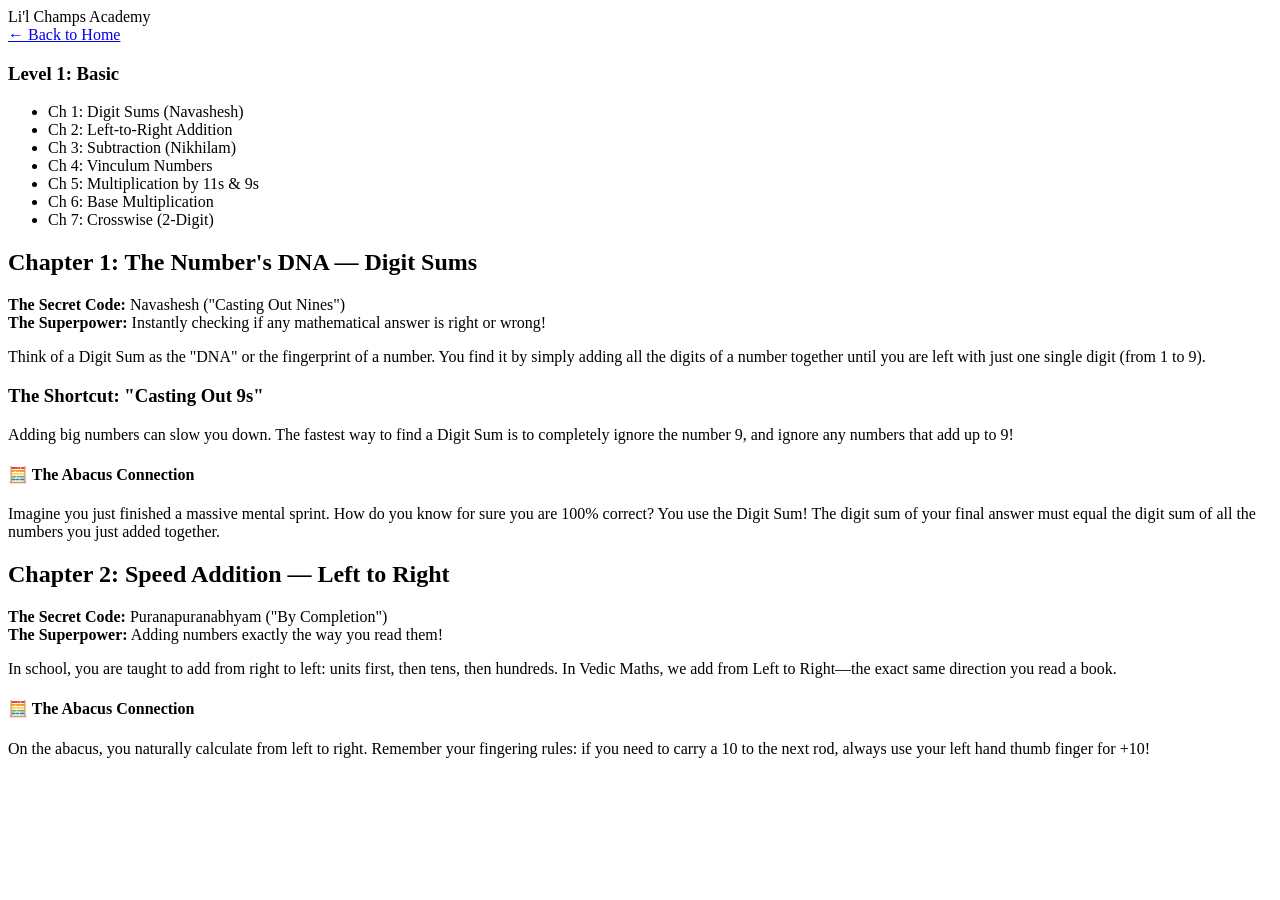
==== level1.html @ afca4a39 "Add level1.html for Vedic Mathematics course" ====
<!DOCTYPE html>
<html lang="en">
<head>
    <meta charset="UTF-8">
    <meta name="viewport" content="width=device-width, initial-scale=1.0">
    <title>Level 1 - Li'l Champs Vedic Mathematics</title>
    <link rel="stylesheet" href="course-style.css">
    <link href="https://fonts.googleapis.com/css2?family=Poppins:wght@300;400;600;700&display=swap" rel="stylesheet">
</head>
<body>

    <!-- Top Navigation -->
    <header class="top-nav">
        <div class="logo"><span class="highlight">Li'l Champs</span> Academy</div>
        <a href="index.html" class="back-btn">← Back to Home</a>
    </header>

    <div class="course-container">
        <!-- Sidebar Navigation -->
        <aside class="sidebar" id="sidebar">
            <h3 class="level-title">Level 1: Basic</h3>
            <ul class="chapter-list">
                <li onclick="showChapter('ch1')" class="active">Ch 1: Digit Sums (Navashesh)</li>
                <li onclick="showChapter('ch2')">Ch 2: Left-to-Right Addition</li>
                <li onclick="showChapter('ch3')">Ch 3: Subtraction (Nikhilam)</li>
                <li onclick="showChapter('ch4')">Ch 4: Vinculum Numbers</li>
                <li onclick="showChapter('ch5')">Ch 5: Multiplication by 11s & 9s</li>
                <li onclick="showChapter('ch6')">Ch 6: Base Multiplication</li>
                <li onclick="showChapter('ch7')">Ch 7: Crosswise (2-Digit)</li>
                <!-- Add the rest of your 16 chapters here -->
            </ul>
        </aside>

        <!-- Main Content Area -->
        <main class="content-area">
            
            <!-- Chapter 1 Content -->
            <section id="ch1" class="chapter-content active-content">
                <h2>Chapter 1: The Number's DNA — Digit Sums</h2>
                <div class="sutra-box">
                    <strong>The Secret Code:</strong> Navashesh ("Casting Out Nines")<br>
                    <strong>The Superpower:</strong> Instantly checking if any mathematical answer is right or wrong!
                </div>
                <p>Think of a Digit Sum as the "DNA" or the fingerprint of a number. You find it by simply adding all the digits of a number together until you are left with just one single digit (from 1 to 9).</p>
                
                <h3>The Shortcut: "Casting Out 9s"</h3>
                <p>Adding big numbers can slow you down. The fastest way to find a Digit Sum is to completely ignore the number 9, and ignore any numbers that add up to 9!</p>
                
                <div class="abacus-box">
                    <h4>🧮 The Abacus Connection</h4>
                    <p>Imagine you just finished a massive mental sprint. How do you know for sure you are 100% correct? You use the Digit Sum! The digit sum of your final answer must equal the digit sum of all the numbers you just added together.</p>
                </div>
            </section>

            <!-- Chapter 2 Content -->
            <section id="ch2" class="chapter-content">
                <h2>Chapter 2: Speed Addition — Left to Right</h2>
                <div class="sutra-box">
                    <strong>The Secret Code:</strong> Puranapuranabhyam ("By Completion")<br>
                    <strong>The Superpower:</strong> Adding numbers exactly the way you read them!
                </div>
                <p>In school, you are taught to add from right to left: units first, then tens, then hundreds. In Vedic Maths, we add from Left to Right—the exact same direction you read a book.</p>
                
                <div class="abacus-box">
                    <h4>🧮 The Abacus Connection</h4>
                    <p>On the abacus, you naturally calculate from left to right. Remember your fingering rules: if you need to carry a 10 to the next rod, always use your left hand thumb finger for +10!</p>
                </div>
            </section>

            <!-- Add other chapter sections here with matching IDs (ch3, ch4, etc.) -->

        </main>
    </div>

    <script src="course.js"></script>
</body>
</html>
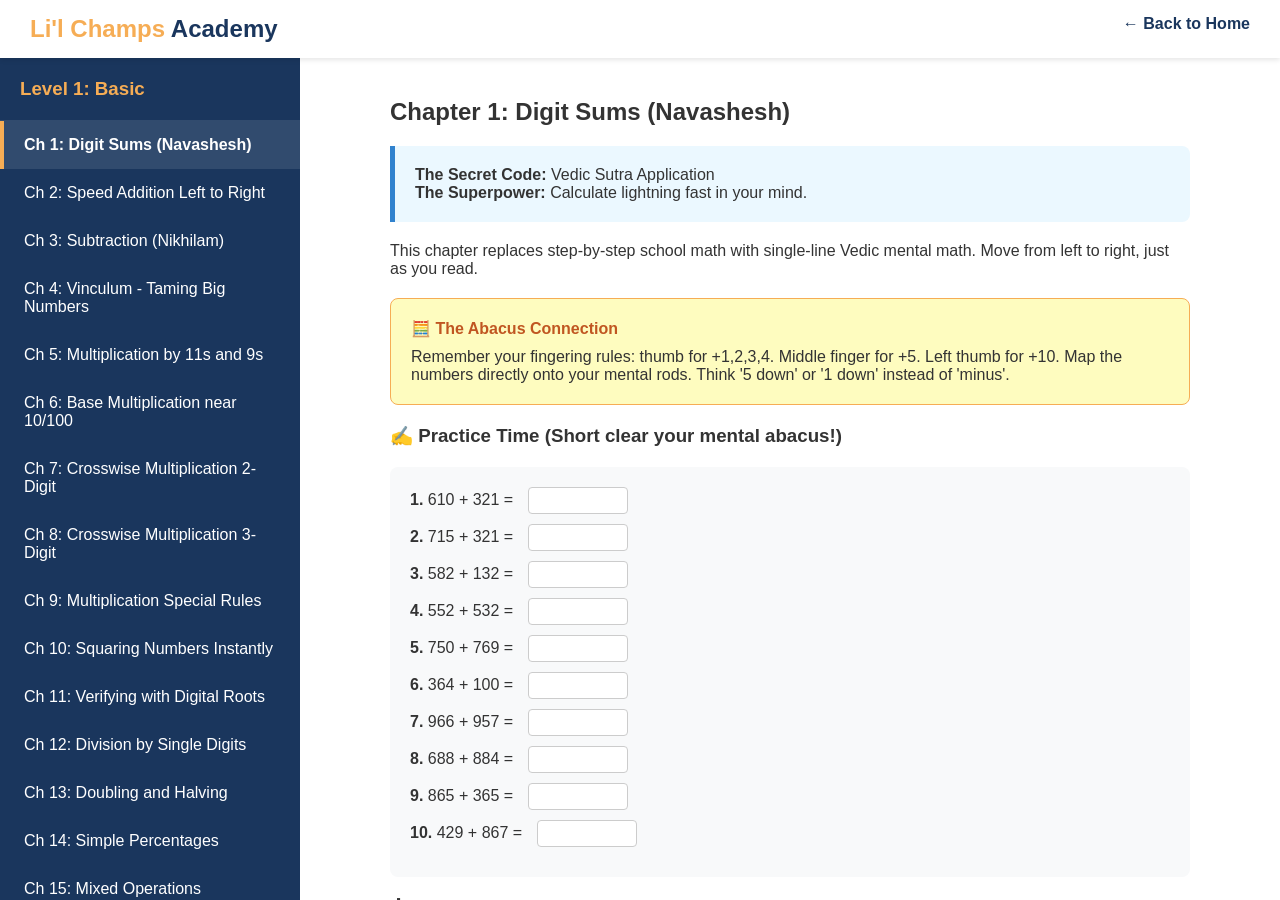
==== commit fd8aa010: "Update level1.html" ====
--- a/level1.html
+++ b/level1.html
@@ -4,74 +4,113 @@
     <meta charset="UTF-8">
     <meta name="viewport" content="width=device-width, initial-scale=1.0">
     <title>Level 1 - Li'l Champs Vedic Mathematics</title>
-    <link rel="stylesheet" href="course-style.css">
     <link href="https://fonts.googleapis.com/css2?family=Poppins:wght@300;400;600;700&display=swap" rel="stylesheet">
+    <style>
+        * { margin: 0; padding: 0; box-sizing: border-box; font-family: 'Poppins', sans-serif; }
+        body { background: #F7FAFC; color: #333; display: flex; flex-direction: column; height: 100vh; overflow: hidden; }
+        .top-nav { background: white; padding: 15px 30px; box-shadow: 0 2px 5px rgba(0,0,0,0.1); z-index: 10; display: flex; justify-content: space-between; }
+        .logo { font-size: 1.5rem; font-weight: 700; color: #1A365D; }
+        .logo span { color: #F6AD55; }
+        .course-container { display: flex; flex: 1; overflow: hidden; }
+        .sidebar { width: 300px; background: #1A365D; color: white; overflow-y: auto; padding-top: 20px; }
+        .chapter-list { list-style: none; }
+        .chapter-list li { padding: 15px 20px; cursor: pointer; border-left: 4px solid transparent; }
+        .chapter-list li:hover { background: rgba(255,255,255,0.05); }
+        .chapter-list li.active { background: rgba(255,255,255,0.1); border-left: 4px solid #F6AD55; font-weight: 600; }
+        .content-area { flex: 1; overflow-y: auto; padding: 40px; background: white; }
+        .chapter-content { display: none; max-width: 800px; margin: 0 auto; }
+        .chapter-content.active-content { display: block; }
+        .sutra-box { background: #EBF8FF; border-left: 5px solid #3182CE; padding: 20px; margin: 20px 0; border-radius: 0 8px 8px 0; }
+        .abacus-box { background: #FEFCBF; border: 1px solid #F6AD55; padding: 20px; margin: 20px 0; border-radius: 8px; }
+        .abacus-box h4 { color: #C05621; margin-bottom: 10px; }
+        .practice-box { background: #f8f9fa; padding: 20px; border-radius: 8px; margin-top: 20px; }
+        .practice-box input { padding: 5px; margin-left: 10px; border: 1px solid #ccc; border-radius: 4px; width: 100px; }
+        .practice-box p { margin-bottom: 10px; }
+    </style>
 </head>
 <body>
-
-    <!-- Top Navigation -->
     <header class="top-nav">
-        <div class="logo"><span class="highlight">Li'l Champs</span> Academy</div>
-        <a href="index.html" class="back-btn">← Back to Home</a>
+        <div class="logo"><span>Li'l Champs</span> Academy</div>
+        <a href="index.html" style="text-decoration: none; color: #1A365D; font-weight: 600;">← Back to Home</a>
     </header>
-
     <div class="course-container">
-        <!-- Sidebar Navigation -->
-        <aside class="sidebar" id="sidebar">
-            <h3 class="level-title">Level 1: Basic</h3>
-            <ul class="chapter-list">
-                <li onclick="showChapter('ch1')" class="active">Ch 1: Digit Sums (Navashesh)</li>
-                <li onclick="showChapter('ch2')">Ch 2: Left-to-Right Addition</li>
-                <li onclick="showChapter('ch3')">Ch 3: Subtraction (Nikhilam)</li>
-                <li onclick="showChapter('ch4')">Ch 4: Vinculum Numbers</li>
-                <li onclick="showChapter('ch5')">Ch 5: Multiplication by 11s & 9s</li>
-                <li onclick="showChapter('ch6')">Ch 6: Base Multiplication</li>
-                <li onclick="showChapter('ch7')">Ch 7: Crosswise (2-Digit)</li>
-                <!-- Add the rest of your 16 chapters here -->
-            </ul>
+        <aside class="sidebar">
+            <h3 style="padding: 0 20px 20px; color: #F6AD55; border-bottom: 1px solid rgba(255,255,255,0.1);">Level 1: Basic</h3>
+            <ul class="chapter-list" id="sidebar-list"></ul>
         </aside>
-
-        <!-- Main Content Area -->
-        <main class="content-area">
-            
-            <!-- Chapter 1 Content -->
-            <section id="ch1" class="chapter-content active-content">
-                <h2>Chapter 1: The Number's DNA — Digit Sums</h2>
-                <div class="sutra-box">
-                    <strong>The Secret Code:</strong> Navashesh ("Casting Out Nines")<br>
-                    <strong>The Superpower:</strong> Instantly checking if any mathematical answer is right or wrong!
-                </div>
-                <p>Think of a Digit Sum as the "DNA" or the fingerprint of a number. You find it by simply adding all the digits of a number together until you are left with just one single digit (from 1 to 9).</p>
-                
-                <h3>The Shortcut: "Casting Out 9s"</h3>
-                <p>Adding big numbers can slow you down. The fastest way to find a Digit Sum is to completely ignore the number 9, and ignore any numbers that add up to 9!</p>
-                
-                <div class="abacus-box">
-                    <h4>🧮 The Abacus Connection</h4>
-                    <p>Imagine you just finished a massive mental sprint. How do you know for sure you are 100% correct? You use the Digit Sum! The digit sum of your final answer must equal the digit sum of all the numbers you just added together.</p>
-                </div>
-            </section>
-
-            <!-- Chapter 2 Content -->
-            <section id="ch2" class="chapter-content">
-                <h2>Chapter 2: Speed Addition — Left to Right</h2>
-                <div class="sutra-box">
-                    <strong>The Secret Code:</strong> Puranapuranabhyam ("By Completion")<br>
-                    <strong>The Superpower:</strong> Adding numbers exactly the way you read them!
-                </div>
-                <p>In school, you are taught to add from right to left: units first, then tens, then hundreds. In Vedic Maths, we add from Left to Right—the exact same direction you read a book.</p>
-                
-                <div class="abacus-box">
-                    <h4>🧮 The Abacus Connection</h4>
-                    <p>On the abacus, you naturally calculate from left to right. Remember your fingering rules: if you need to carry a 10 to the next rod, always use your left hand thumb finger for +10!</p>
-                </div>
-            </section>
-
-            <!-- Add other chapter sections here with matching IDs (ch3, ch4, etc.) -->
-
-        </main>
+        <main class="content-area" id="main-content"></main>
     </div>
 
-    <script src="course.js"></script>
+    <script>
+        const chapters = [
+            { title: "Digit Sums (Navashesh)", type: "add" },
+            { title: "Speed Addition Left to Right", type: "add" },
+            { title: "Subtraction (Nikhilam)", type: "sub" },
+            { title: "Vinculum - Taming Big Numbers", type: "sub" },
+            { title: "Multiplication by 11s and 9s", type: "mult" },
+            { title: "Base Multiplication near 10/100", type: "mult" },
+            { title: "Crosswise Multiplication 2-Digit", type: "mult" },
+            { title: "Crosswise Multiplication 3-Digit", type: "mult" },
+            { title: "Multiplication Special Rules", type: "mult" },
+            { title: "Squaring Numbers Instantly", type: "square" },
+            { title: "Verifying with Digital Roots", type: "square" },
+            { title: "Division by Single Digits", type: "div" },
+            { title: "Doubling and Halving", type: "mult" },
+            { title: "Simple Percentages", type: "mult" },
+            { title: "Mixed Operations", type: "add" },
+            { title: "Final Assessment", type: "mult" }
+        ];
+
+        const sidebarList = document.getElementById('sidebar-list');
+        const mainContent = document.getElementById('main-content');
+
+        chapters.forEach((ch, index) => {
+            // Build Sidebar
+            let li = document.createElement('li');
+            li.innerText = `Ch ${index + 1}: ${ch.title}`;
+            if (index === 0) li.classList.add('active');
+            li.onclick = () => showChapter(index);
+            sidebarList.appendChild(li);
+
+            // Build Content
+            let section = document.createElement('section');
+            section.className = `chapter-content ${index === 0 ? 'active-content' : ''}`;
+            section.id = `ch-${index}`;
+            
+            let html = `<h2>Chapter ${index + 1}: ${ch.title}</h2>
+                <div class="sutra-box"><strong>The Secret Code:</strong> Vedic Sutra Application<br><strong>The Superpower:</strong> Calculate lightning fast in your mind.</div>
+                <p>This chapter replaces step-by-step school math with single-line Vedic mental math. Move from left to right, just as you read.</p>
+                <div class="abacus-box"><h4>🧮 The Abacus Connection</h4><p>Remember your fingering rules: thumb for +1,2,3,4. Middle finger for +5. Left thumb for +10. Map the numbers directly onto your mental rods. Think '5 down' or '1 down' instead of 'minus'.</p></div>
+                <h3>✍ Practice Time (Short clear your mental abacus!)</h3>
+                <div class="practice-box">`;
+
+            // Auto-generate 10 practice problems
+            for(let i=1; i<=10; i++) {
+                let prob = "";
+                if(ch.type === 'add') prob = `${Math.floor(Math.random()*900)+100} + ${Math.floor(Math.random()*900)+100} =`;
+                if(ch.type === 'sub') prob = `${Math.floor(Math.random()*8000)+1000} - ${Math.floor(Math.random()*900)+100} =`;
+                if(ch.type === 'mult') prob = `${Math.floor(Math.random()*900)+100} × ${Math.floor(Math.random()*90)+10} =`;
+                if(ch.type === 'div') prob = `${Math.floor(Math.random()*8000)+1000} ÷ ${Math.floor(Math.random()*8)+2} =`;
+                if(ch.type === 'square') prob = `${Math.floor(Math.random()*80)+15}² =`;
+                html += `<p><strong>${i}.</strong> ${prob} <input type="text"></p>`;
+            }
+
+            html += `</div><h3 style="margin-top:20px;">⏱ Mental Math Sprint (2 Mins!)</h3><div class="practice-box">`;
+            for(let i=1; i<=5; i++) {
+                html += `<p>Sprint ${i}: [ ${Math.floor(Math.random()*90)+10} + ${Math.floor(Math.random()*90)+10} × ${Math.floor(Math.random()*8)+2} ] = <input type="text"></p>`;
+            }
+            html += `</div>`;
+            section.innerHTML = html;
+            mainContent.appendChild(section);
+        });
+
+        function showChapter(index) {
+            document.querySelectorAll('.chapter-content').forEach(c => c.classList.remove('active-content'));
+            document.querySelectorAll('.chapter-list li').forEach(l => l.classList.remove('active'));
+            document.getElementById(`ch-${index}`).classList.add('active-content');
+            sidebarList.children[index].classList.add('active');
+            document.querySelector('.content-area').scrollTo(0,0);
+        }
+    </script>
 </body>
 </html>
